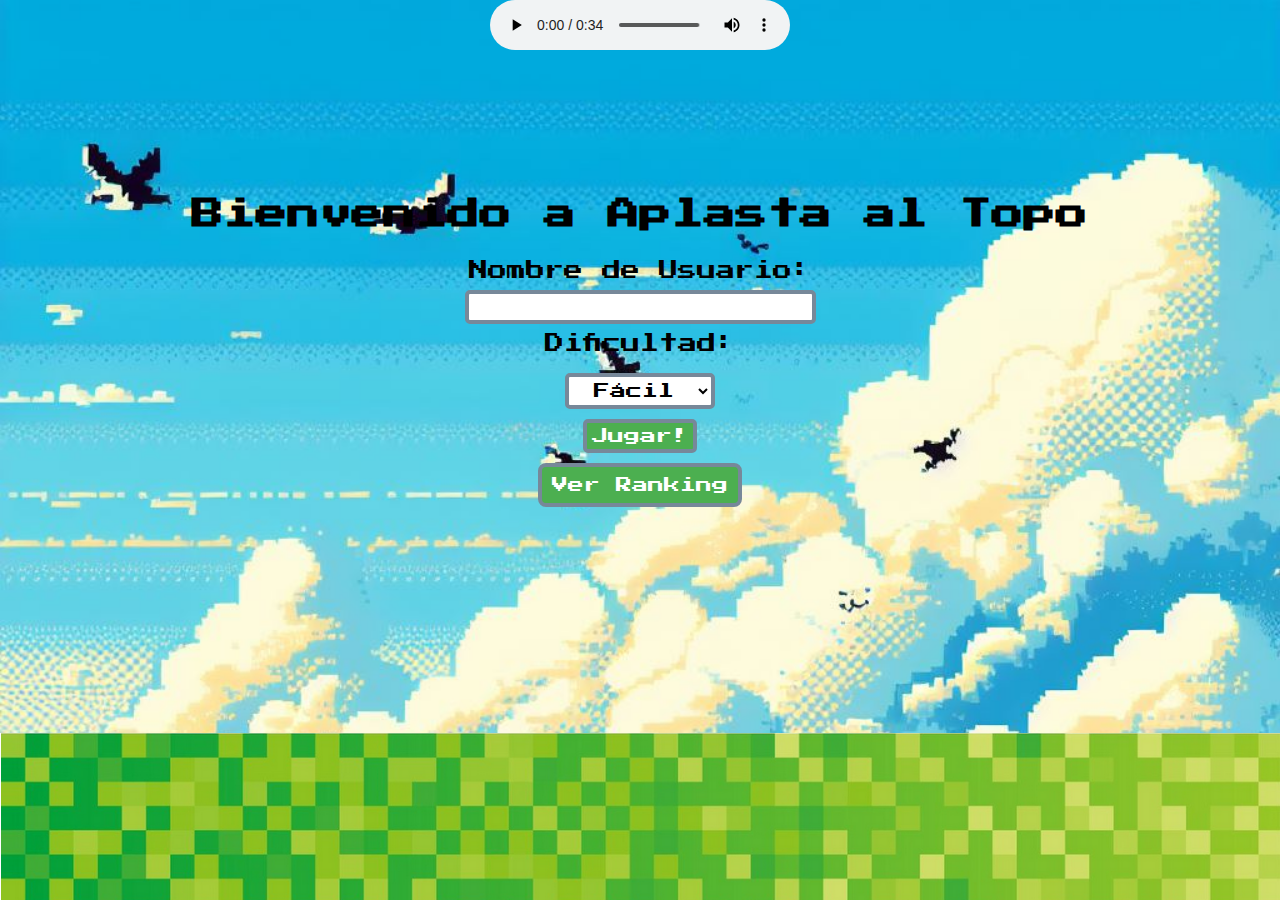
==== Index.html @ 5857b6cb "topos" ====
<!DOCTYPE html>
<html lang="en">

<head>
  <meta charset="UTF-8" />
  <meta http-equiv="X-UA-Compatible" content="IE=edge" />
  <meta name="viewport" content="width=device-width, initial-scale=1.0" />
  <title>Document</title>
  <link href="https://fonts.googleapis.com/css?family=Press Start 2P" rel="stylesheet" />
  <link rel="stylesheet" href="css/index.css">
  <script src="js/index.js"></script>
</head>

<body>
  <audio controls loop id="audio">
    <source src="\music\index.ogg" type="audio/ogg">
    Tu navegador no soporta la etiqueta de audio.
</audio>
  <div id="menu">
    <h1>Bienvenido a Aplasta al Topo</h1>
    <form id="formularioJuego">
      <label for="nombre">Nombre de Usuario:</label>
      <input type="text" name="nombre" id="nombre" required />
      <label for="dificultad">Dificultad:</label>
      <select name="dificultad" id="dificultad">
        <option value="facil">Fácil</option>
        <option value="media">Medio</option>
        <option value="dificil">Difícil</option>
      </select>
      <input type="submit" value="Jugar!" />
      <a href="leaderBoard.html">Ver Ranking</a>
    </form>
  </div>
  <img src="imgs/topoMoviendose.png" alt="topo" id="topoMoviendose">
  <div id="cesped">
  </div>
</body>
</html>
---- css/index.css ----
* {
    font-family: "Press Start 2P";
}

body {
    display: flex;
    flex-direction: column;
    justify-content: center;
    align-items: center;
    margin: auto;
    width: 100%;
    height: 100vh;
    overflow: hidden;
    background-image: url(../imgs/cielo.jpg);
    background-repeat: no-repeat;
    background-size: cover;
}

#menu {
    display: flex;
    flex-direction: column;
    justify-content: center;
    align-items: center;
    height: 70vh;
}

h1 {
    font-size: 2em;
    animation: glow 1s infinite;
}

@keyframes glow {
    0% {
        color: red;
    }

    50% {
        color: white;
    }

    100% {
        color: red;
    }
}

h3 span{
    color: red;
}

form {
    display: flex;
    flex-direction: column;
    justify-content: center;
    align-items: center;
}

label,
select {
    font-size: 1.2em;
    margin: 10px 0;
}

input,
select {
    padding: 5px;
    font-size: 1em;
    border: 4px solid lightslategray;
    background-color: #fff;
    color: #000;
    outline: none;
    border-radius: 5px;
}

input[type="submit"] {
    cursor: pointer;
    background-color: #4caf50;
    color: #fff;
    transition: background-color 0.3s;
}

input[type="submit"]:hover {
    background-color: #44f814;
    color: #fff;
}

select {
    text-align: center;
}

a {
    color: #fff;
    background-color: #4caf50;
    padding: 10px;
    margin-top: 10px;
    border-radius: 8px;
    border: 4px solid lightslategray;
    text-decoration: none;
    transition: background-color 0.3s;
}

a:hover {
    cursor: pointer;
    background-color: #44f814;
    text-align: center;
}

#cesped {
    height: 20vh;
    width: 100%;
    background-repeat: no-repeat;
    background-size: cover;
    background-image: url(../imgs/cesped.png);
}

#topoMoviendose {
    z-index: 99;
    position: relative;
    left: -800px;
    top: 3vh;
    height: 100px;
    width: 100px;
    animation: moverse 4s infinite linear,
        saltitos 0.3s linear infinite both;
    animation-delay: 2s;
    transform: scaleX(-1);
}

@keyframes moverse {
    from {
        left: -100%;
    }

    to {
        left: 100%;
    }
}

@keyframes saltitos {
    0% {
        transform: translate(0) scaleX(-1);
    }

    20% {
        transform: translate(-2px, 2px) scaleX(-1);
    }

    40% {
        transform: translate(-2px, -2px) scaleX(-1);
    }

    60% {
        transform: translate(2px, 2px) scaleX(-1);
    }

    80% {
        transform: translate(2px, -2px) scaleX(-1);
    }

    100% {
        transform: translate(0) scaleX(-1);
    }
}
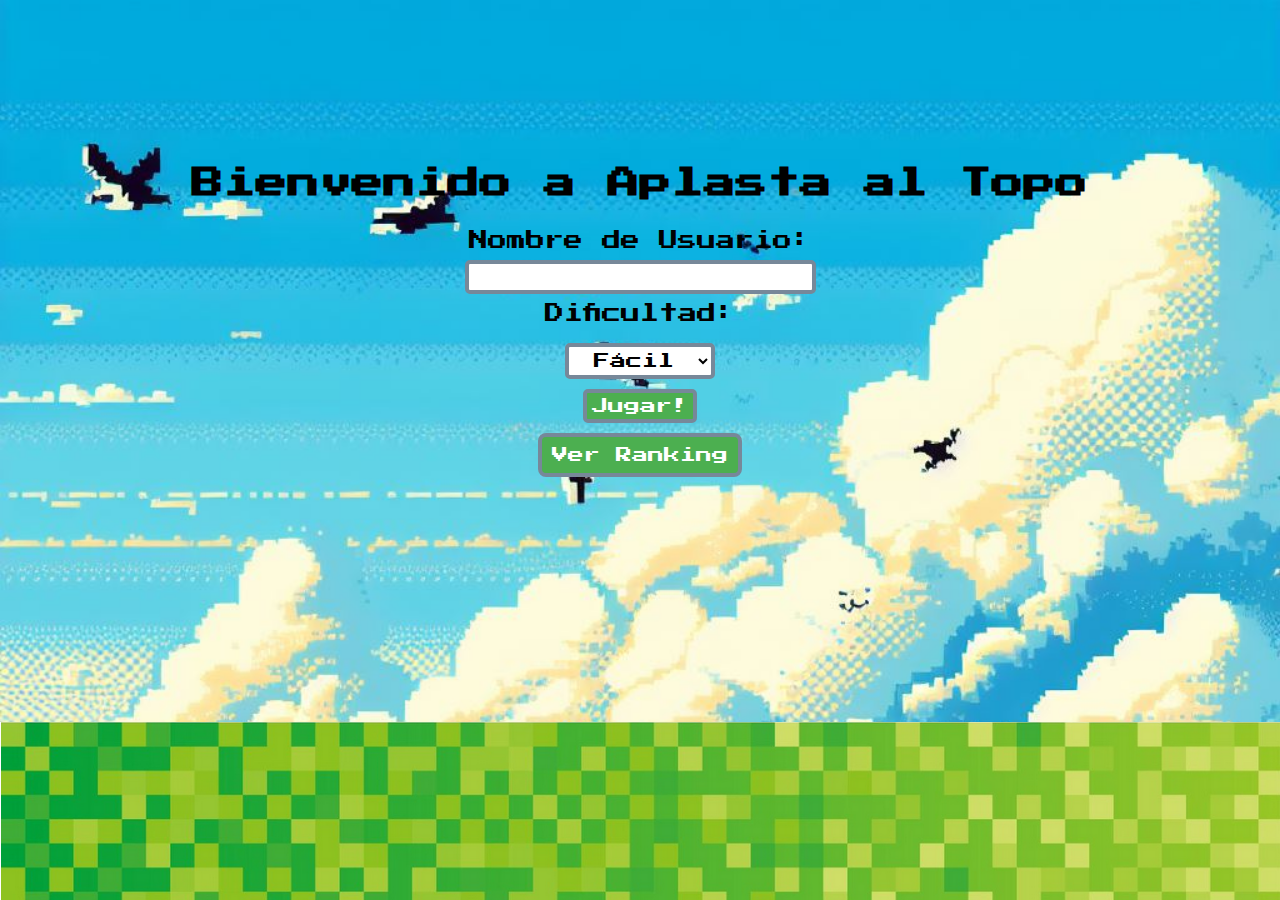
==== commit 3a5f3a40: "topos" ====
--- a/Index.html
+++ b/Index.html
@@ -12,8 +12,8 @@
 </head>
 
 <body>
-  <audio controls loop id="audio">
-    <source src="\music\index.ogg" type="audio/ogg">
+  <audio loop id="audio">
+    <source src="music/index.ogg" type="audio/ogg">
     Tu navegador no soporta la etiqueta de audio.
 </audio>
   <div id="menu">
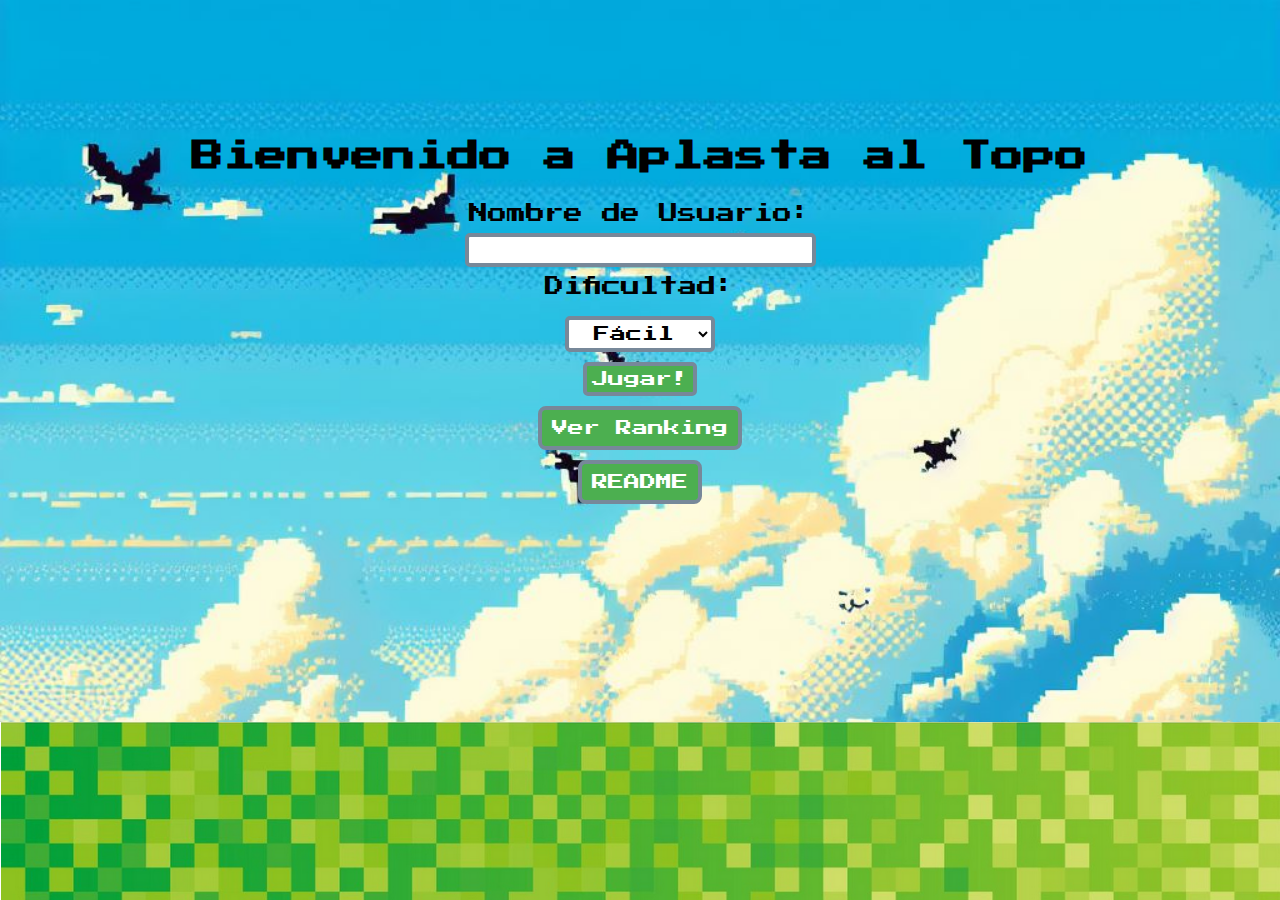
==== commit 6770828c: "topos" ====
--- a/Index.html
+++ b/Index.html
@@ -9,13 +9,13 @@
   <link href="https://fonts.googleapis.com/css?family=Press Start 2P" rel="stylesheet" />
   <link rel="stylesheet" href="css/index.css">
   <script src="js/index.js"></script>
+  <link rel="icon" type="image/x-icon" href="imgs/logo.ico">
 </head>
 
 <body>
   <audio loop id="audio">
     <source src="music/index.ogg" type="audio/ogg">
-    Tu navegador no soporta la etiqueta de audio.
-</audio>
+  </audio>
   <div id="menu">
     <h1>Bienvenido a Aplasta al Topo</h1>
     <form id="formularioJuego">
@@ -29,10 +29,12 @@
       </select>
       <input type="submit" value="Jugar!" />
       <a href="leaderBoard.html">Ver Ranking</a>
+      <a href="README.txt" id="readme">README</a>
     </form>
   </div>
   <img src="imgs/topoMoviendose.png" alt="topo" id="topoMoviendose">
   <div id="cesped">
   </div>
 </body>
-</html>
+
+</html>--- a/css/index.css
+++ b/css/index.css
@@ -22,6 +22,7 @@
     justify-content: center;
     align-items: center;
     height: 70vh;
+    text-align: center;
 }
 
 h1 {
